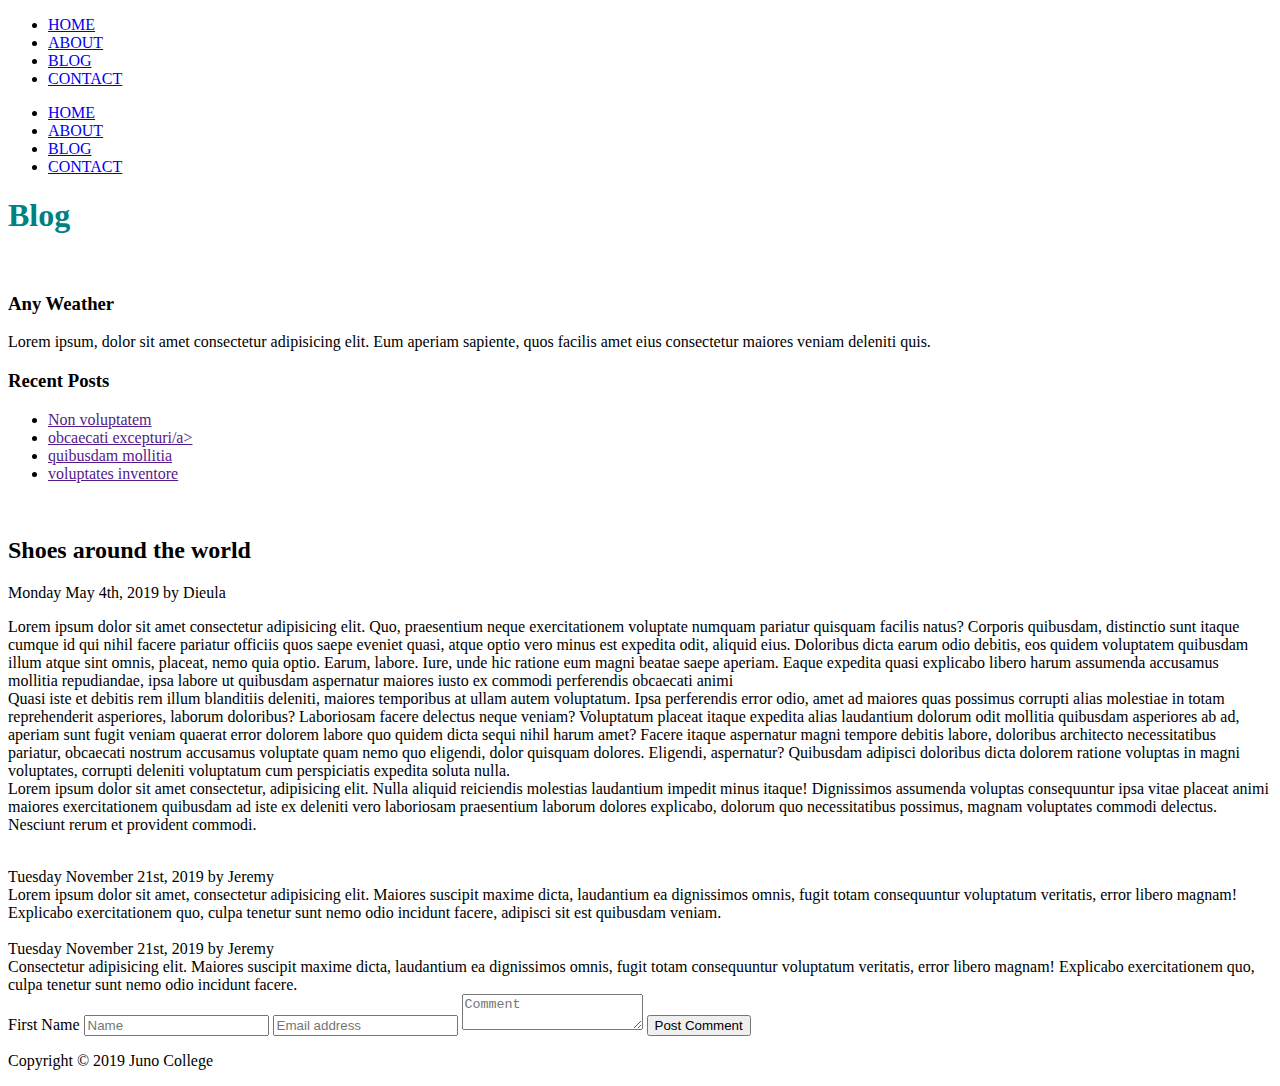
==== blog.html @ 59444d1b "HTML frame complete and several .scss added" ====
<!DOCTYPE html>
<html lang="en">
<head>
    <meta charset="UTF-8">
    <meta name="viewport" content="width=device-width, initial-scale=1.0">
    <link rel="stylesheet" href="styles\style.css">
    <title>Blog | Shoe Kloset</title>
</head>
<body>
    <header>

        <!-- desktop navigation bar -->
        <nav class="dt-nav">
            <ul>
                <li><a href="#0">HOME</a></li>
                <li><a href="#0">ABOUT</a></li>
                <li><a href="#0">BLOG</a></li>
                <li><a href="#0">CONTACT</a></li>
            </ul>
        </nav>
        <!-- mobile navigation bar -->
        <nav class="mb-nav">
            <ul>
                <li><a href="#0">HOME</a></li>
                <li><a href="#0">ABOUT</a></li>
                <li><a href="#0">BLOG</a></li>
                <li><a href="#0">CONTACT</a></li>
            </ul>
        </nav>
        <h1>Blog</h1>
    </header>

    <aside>
        <img src="" alt="">
        <div class="side-posts">
            <h3>Any Weather</h3>
            <p>Lorem ipsum, dolor sit amet consectetur adipisicing elit. Eum aperiam sapiente, quos facilis amet eius consectetur maiores veniam deleniti quis.</p>
            <h3>Recent Posts</h3>
            <ul class="recent-posts">
                <li><a href="">Non voluptatem</a></li>
                <li><a href="">obcaecati excepturi/a></li>
                <li><a href="">quibusdam mollitia</a></li>
                <li><a href="">voluptates inventore</a></li>
            </ul>
        </div>
    </aside>

    <article>
        <img src="" alt="">
        <h2>Shoes around the world</h2>
        <p>Monday May 4th, 2019 by Dieula</p>
        <p>Lorem ipsum dolor sit amet consectetur adipisicing elit. Quo, praesentium neque exercitationem voluptate numquam pariatur quisquam facilis natus? Corporis quibusdam, distinctio sunt itaque cumque id qui nihil facere pariatur officiis quos saepe eveniet quasi, atque optio vero minus est expedita odit, aliquid eius. Doloribus dicta earum odio debitis, eos quidem voluptatem quibusdam illum atque sint omnis, placeat, nemo quia optio. Earum, labore. Iure, unde hic ratione eum magni beatae saepe aperiam. Eaque expedita quasi explicabo libero harum assumenda accusamus mollitia repudiandae, ipsa labore ut quibusdam aspernatur maiores iusto ex commodi perferendis obcaecati animi
        <br>
        Quasi iste et debitis rem illum blanditiis deleniti, maiores temporibus at ullam autem voluptatum. Ipsa perferendis error odio, amet ad maiores quas possimus corrupti alias molestiae in totam reprehenderit asperiores, laborum doloribus? Laboriosam facere delectus neque veniam? Voluptatum placeat itaque expedita alias laudantium dolorum odit mollitia quibusdam asperiores ab ad, aperiam sunt fugit veniam quaerat error dolorem labore quo quidem dicta sequi nihil harum amet? Facere itaque aspernatur magni tempore debitis labore, doloribus architecto necessitatibus pariatur, obcaecati nostrum accusamus voluptate quam nemo quo eligendi, dolor quisquam dolores. Eligendi, aspernatur? Quibusdam adipisci doloribus dicta dolorem ratione voluptas in magni voluptates, corrupti deleniti voluptatum cum perspiciatis expedita soluta nulla.
        <br>
        Lorem ipsum dolor sit amet consectetur, adipisicing elit. Nulla aliquid reiciendis molestias laudantium impedit minus itaque! Dignissimos assumenda voluptas consequuntur ipsa vitae placeat animi maiores exercitationem quibusdam ad iste ex deleniti vero laboriosam praesentium laborum dolores explicabo, dolorum quo necessitatibus possimus, magnam voluptates commodi delectus. Nesciunt rerum et provident commodi.</p>
    </article>

    <div class="comments-wrapper">
        <div class="comment-container">
            <div class="profile-pic">
                <img src="" alt="">
            </div>
            <div class="comment-info">Tuesday November 21st, 2019 by Jeremy</div>
            <div class="comment-content">Lorem ipsum dolor sit amet, consectetur adipisicing elit. Maiores suscipit maxime dicta, laudantium ea dignissimos omnis, fugit totam consequuntur voluptatum veritatis, error libero magnam! Explicabo exercitationem quo, culpa tenetur sunt nemo odio incidunt facere, adipisci sit est quibusdam veniam.</div>
        </div>
        <div class="comment-container">
            <div class="profile-pic">
                <img src="" alt="">
            </div>
            <div class="comment-info">Tuesday November 21st, 2019 by Jeremy</div>
            <div class="comment-content">Consectetur adipisicing elit. Maiores suscipit maxime
                dicta, laudantium ea dignissimos omnis, fugit totam consequuntur voluptatum veritatis, error libero magnam!
                Explicabo exercitationem quo, culpa tenetur sunt nemo odio incidunt facere.
            </div>
        </div>
    </div>

    <div class="post-comment">
        <form action="submit" class="posting">
            <label for="name">First Name</label>
            <input type="text" name="name" placeholder="Name" id="name">
            <input type="email" placeholder="Email address">
            <textarea name="comment-write" id="comment-writes" placeholder="Comment"></textarea>
            <button type="submit">Post Comment</button>
        </form>
    </div>


    <footer>
        <p>Copyright © 2019 Juno College</p>
    </footer>

</body>
</html>
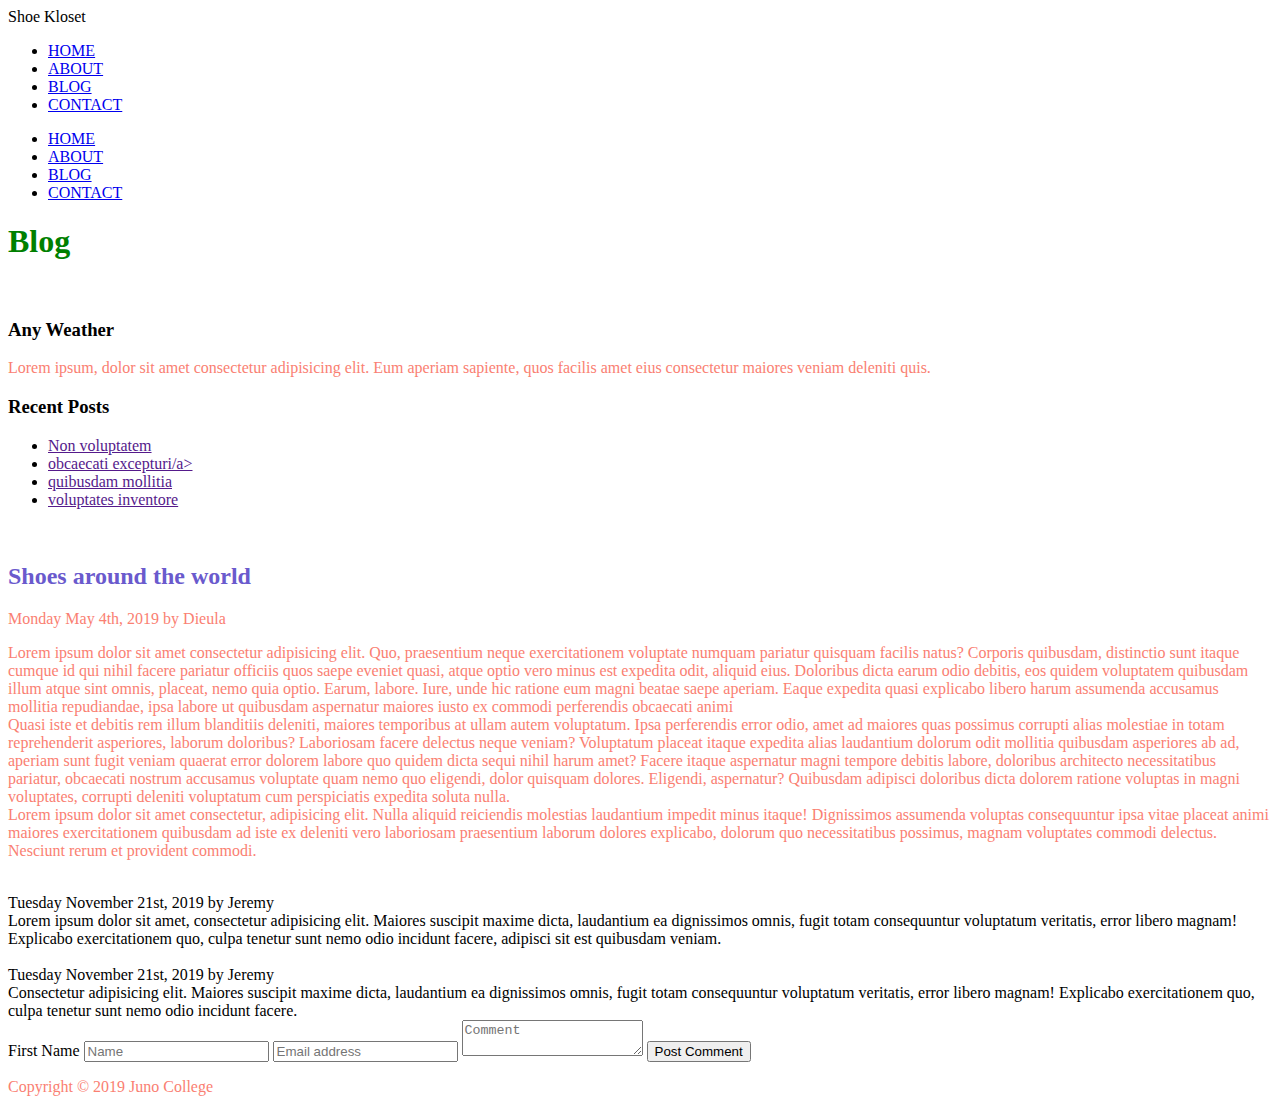
==== commit 891986c3: "partials added" ====
--- a/blog.html
+++ b/blog.html
@@ -8,26 +8,28 @@
 </head>
 <body>
     <header>
-
-        <!-- desktop navigation bar -->
-        <nav class="dt-nav">
-            <ul>
-                <li><a href="#0">HOME</a></li>
-                <li><a href="#0">ABOUT</a></li>
-                <li><a href="#0">BLOG</a></li>
-                <li><a href="#0">CONTACT</a></li>
-            </ul>
-        </nav>
-        <!-- mobile navigation bar -->
-        <nav class="mb-nav">
-            <ul>
-                <li><a href="#0">HOME</a></li>
-                <li><a href="#0">ABOUT</a></li>
-                <li><a href="#0">BLOG</a></li>
-                <li><a href="#0">CONTACT</a></li>
-            </ul>
-        </nav>
-        <h1>Blog</h1>
+        <div class="blog-background">
+            <div class="logo">Shoe Kloset</div>
+            <!-- desktop navigation bar -->
+            <nav class="dt-nav">
+                <ul>
+                    <li><a href="#0">HOME</a></li>
+                    <li><a href="#0">ABOUT</a></li>
+                    <li><a href="#0">BLOG</a></li>
+                    <li><a href="#0">CONTACT</a></li>
+                </ul>
+            </nav>
+            <!-- mobile navigation bar -->
+            <nav class="mb-nav">
+                <ul>
+                    <li><a href="#0">HOME</a></li>
+                    <li><a href="#0">ABOUT</a></li>
+                    <li><a href="#0">BLOG</a></li>
+                    <li><a href="#0">CONTACT</a></li>
+                </ul>
+            </nav>
+            <h1>Blog</h1>
+        </div>
     </header>
 
     <aside>
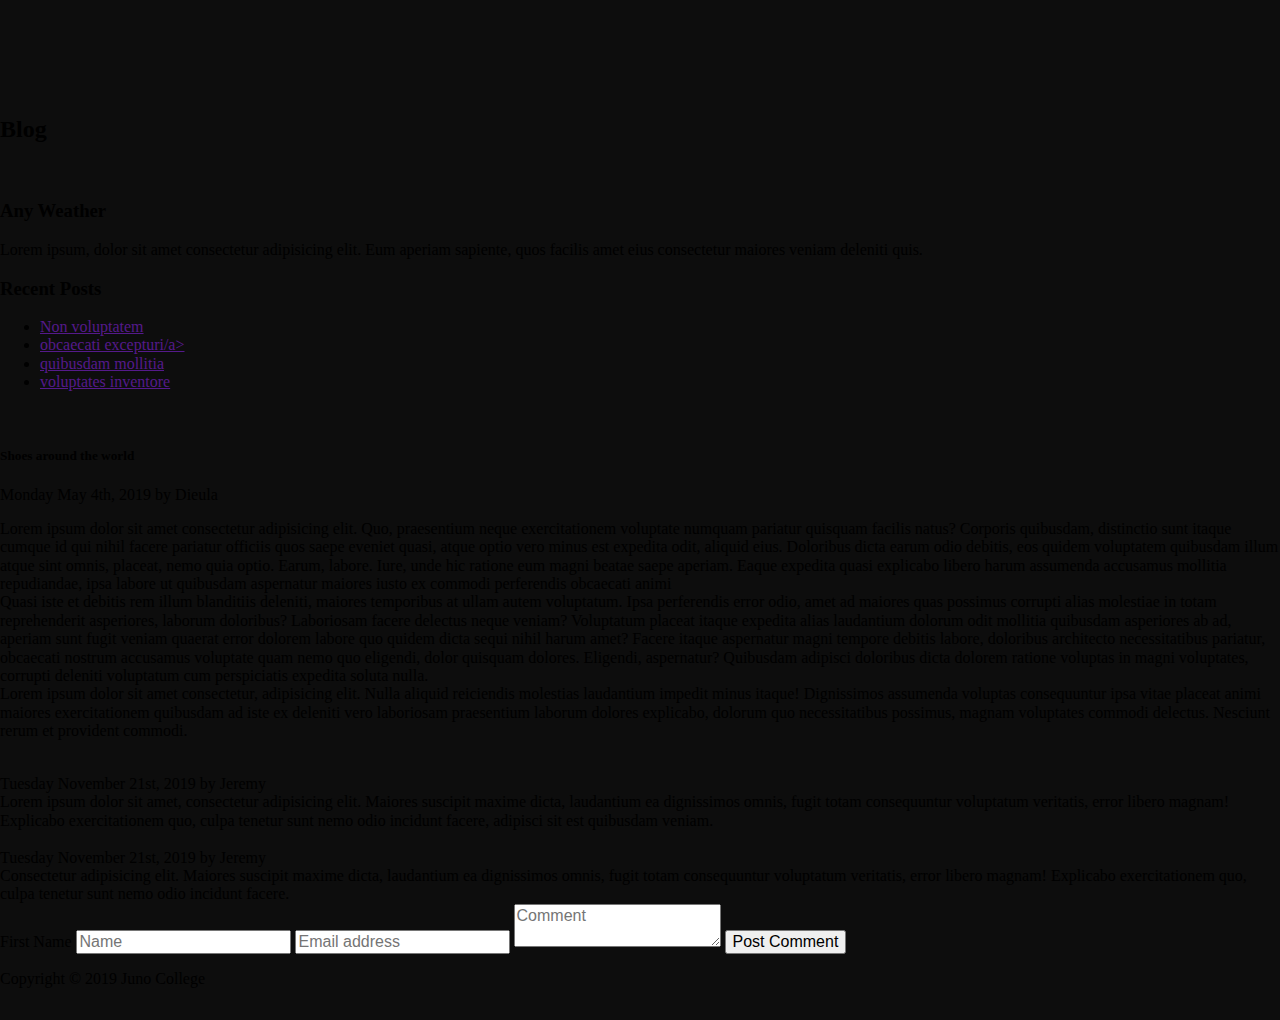
==== commit 4455d076: "navbar for pc completed, home css in progress, and more mixins!" ====
--- a/blog.html
+++ b/blog.html
@@ -4,6 +4,8 @@
     <meta charset="UTF-8">
     <meta name="viewport" content="width=device-width, initial-scale=1.0">
     <link rel="stylesheet" href="styles\style.css">
+    <link href="https://fonts.googleapis.com/css2?family=Lato:wght@300;400;700&family=Pompiere&display=swap"
+        rel="stylesheet">
     <title>Blog | Shoe Kloset</title>
 </head>
 <body>
@@ -28,7 +30,7 @@
                     <li><a href="#0">CONTACT</a></li>
                 </ul>
             </nav>
-            <h1>Blog</h1>
+            <h2>Blog</h2>
         </div>
     </header>
 
@@ -49,7 +51,7 @@
 
     <article>
         <img src="" alt="">
-        <h2>Shoes around the world</h2>
+        <h5>Shoes around the world</h5>
         <p>Monday May 4th, 2019 by Dieula</p>
         <p>Lorem ipsum dolor sit amet consectetur adipisicing elit. Quo, praesentium neque exercitationem voluptate numquam pariatur quisquam facilis natus? Corporis quibusdam, distinctio sunt itaque cumque id qui nihil facere pariatur officiis quos saepe eveniet quasi, atque optio vero minus est expedita odit, aliquid eius. Doloribus dicta earum odio debitis, eos quidem voluptatem quibusdam illum atque sint omnis, placeat, nemo quia optio. Earum, labore. Iure, unde hic ratione eum magni beatae saepe aperiam. Eaque expedita quasi explicabo libero harum assumenda accusamus mollitia repudiandae, ipsa labore ut quibusdam aspernatur maiores iusto ex commodi perferendis obcaecati animi
         <br>
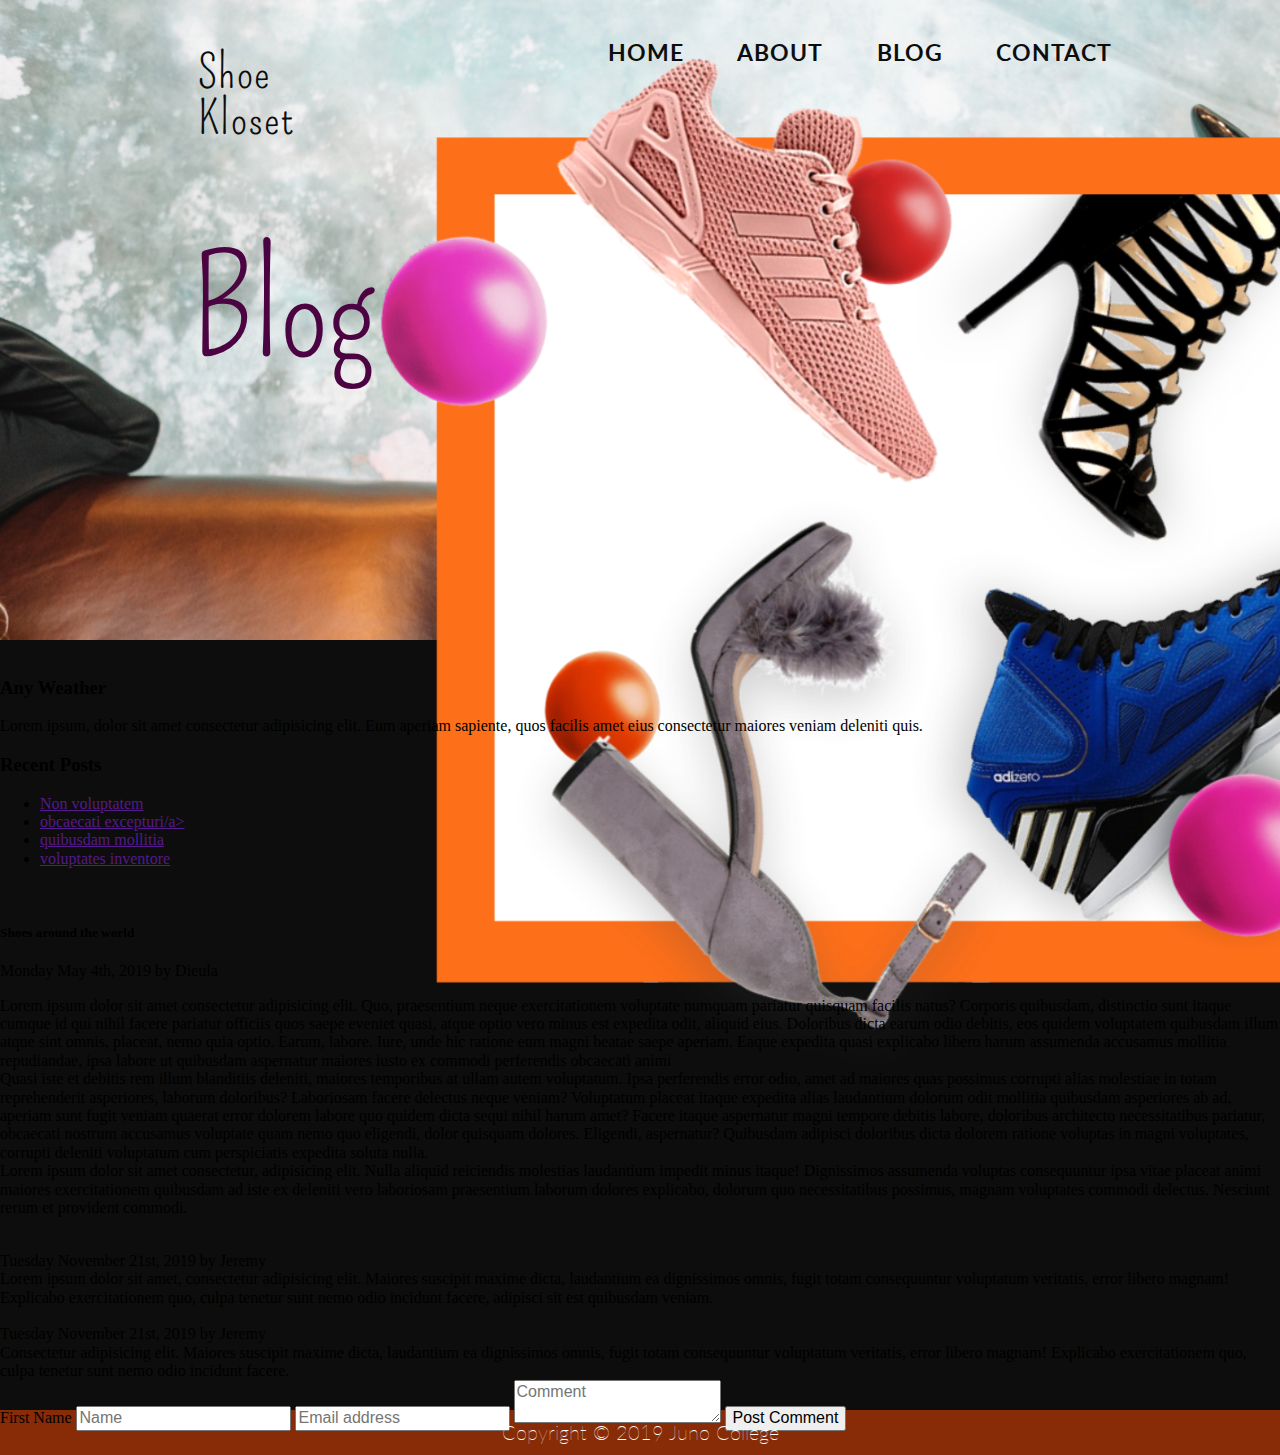
==== commit bafa854e: "home desktop ver. is finished" ====
--- a/blog.html
+++ b/blog.html
@@ -11,7 +11,7 @@
 <body>
     <header>
         <div class="blog-background">
-            <div class="logo">Shoe Kloset</div>
+
             <!-- desktop navigation bar -->
             <nav class="dt-nav">
                 <ul>
@@ -30,7 +30,11 @@
                     <li><a href="#0">CONTACT</a></li>
                 </ul>
             </nav>
-            <h2>Blog</h2>
+            <div href="#index.html" class="logo">Shoe<br>Kloset</div>
+            <h1>Blog</h1>
+            <div class="home-box-header">
+                <img src="shoe-kloset/home-box-header.png" alt="4 different types of shoes on display.">
+            </div>
         </div>
     </header>
 
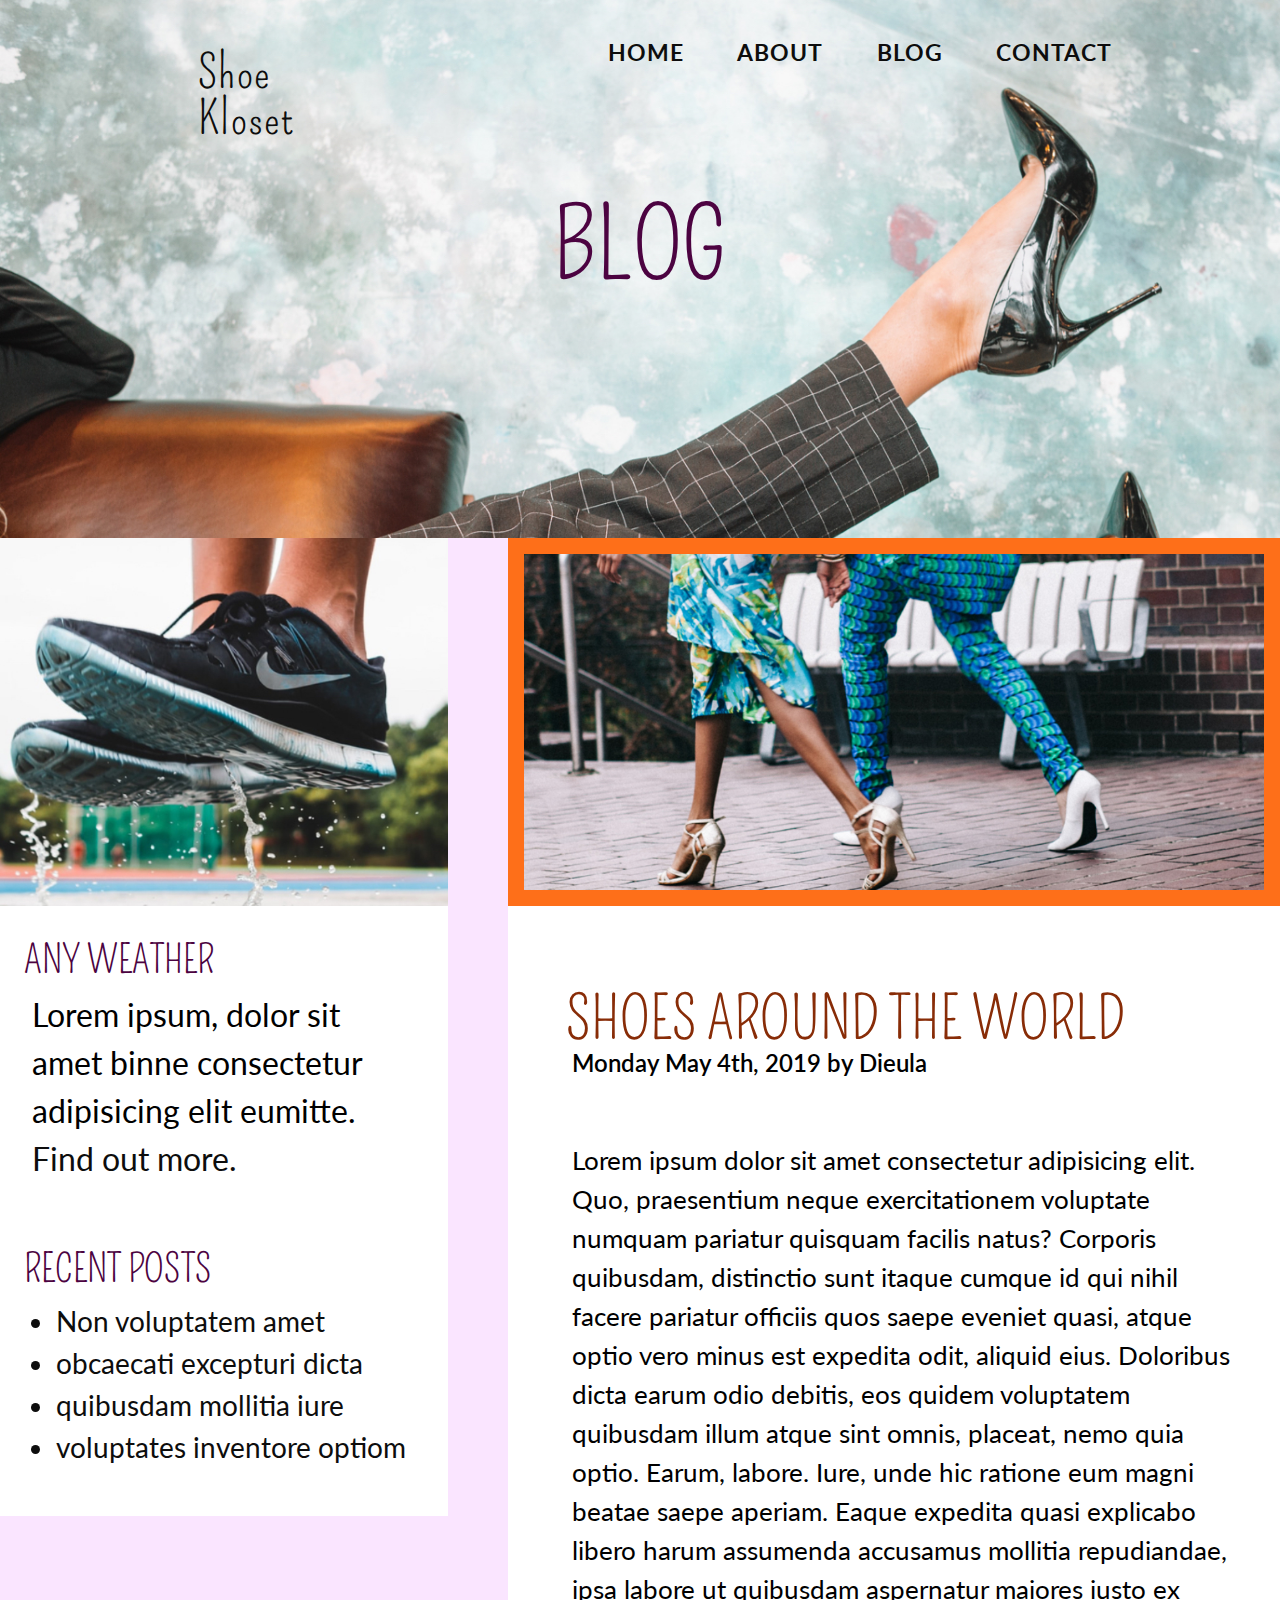
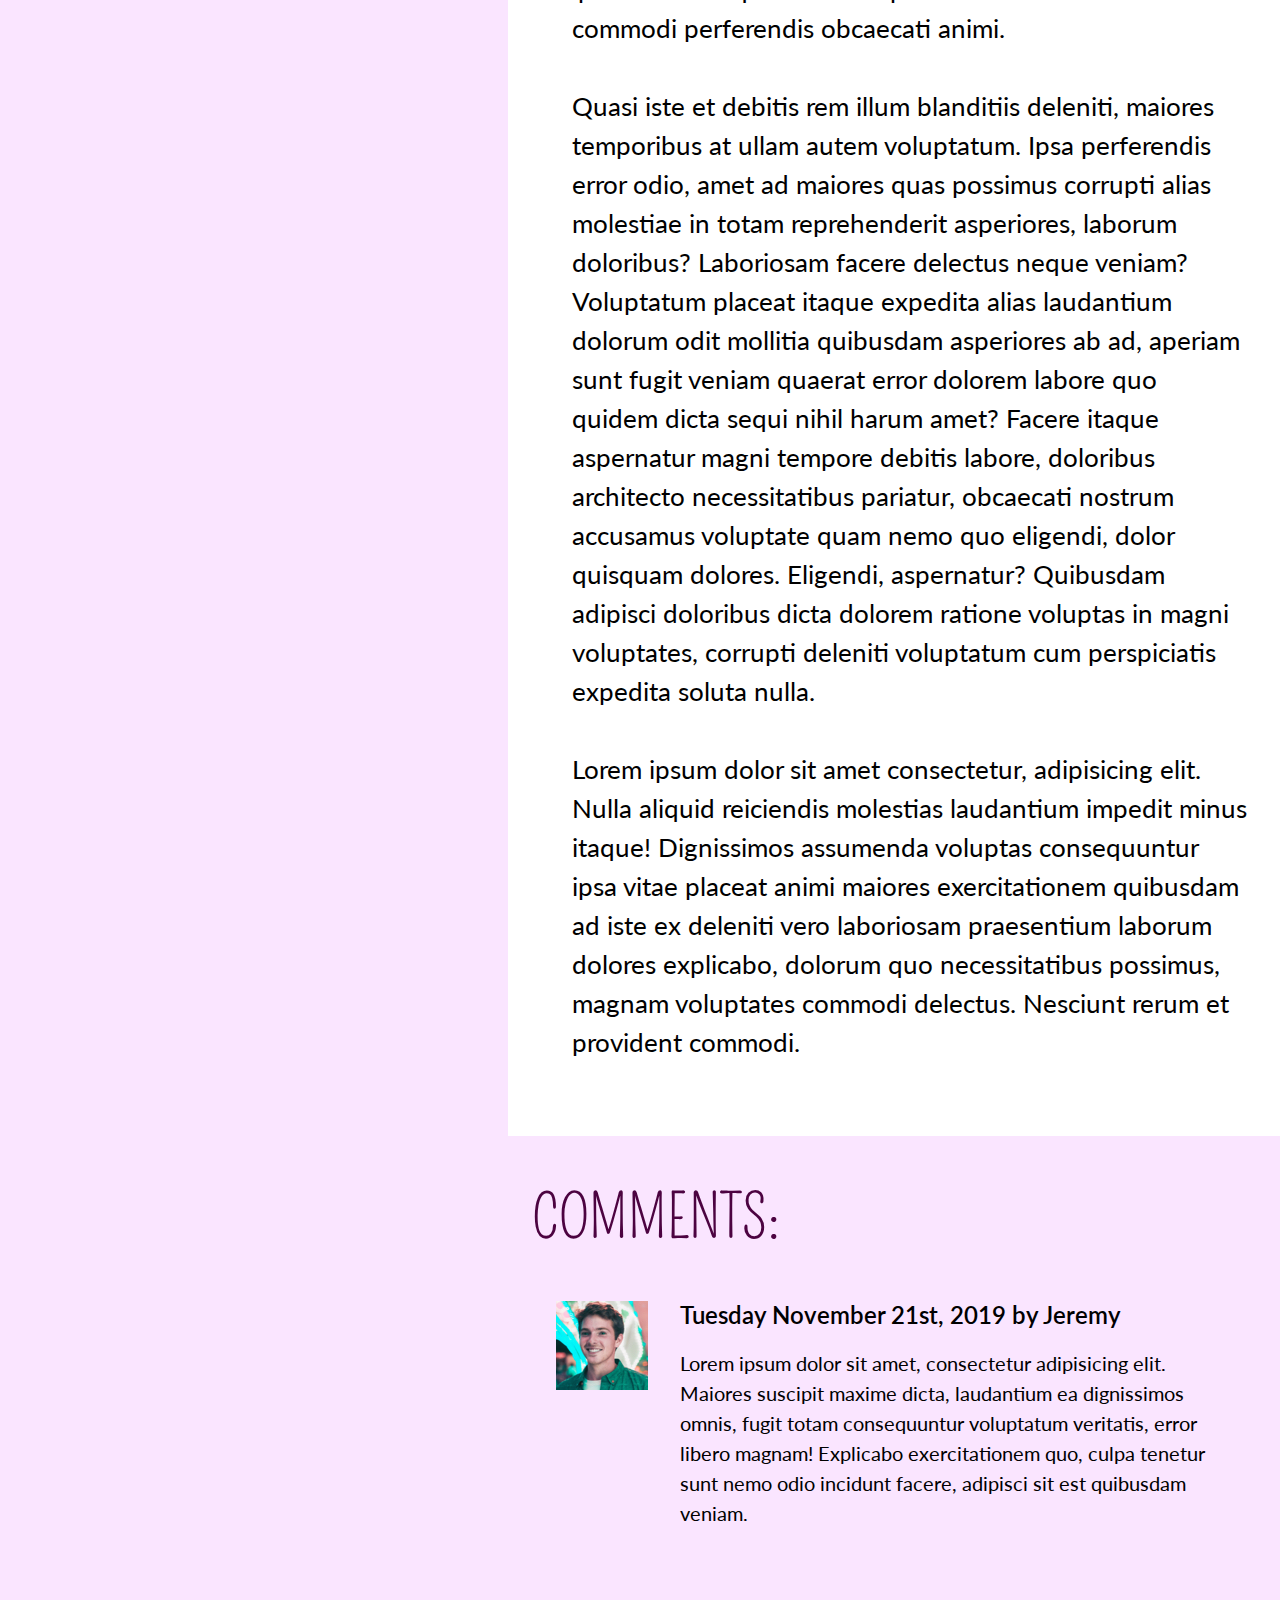
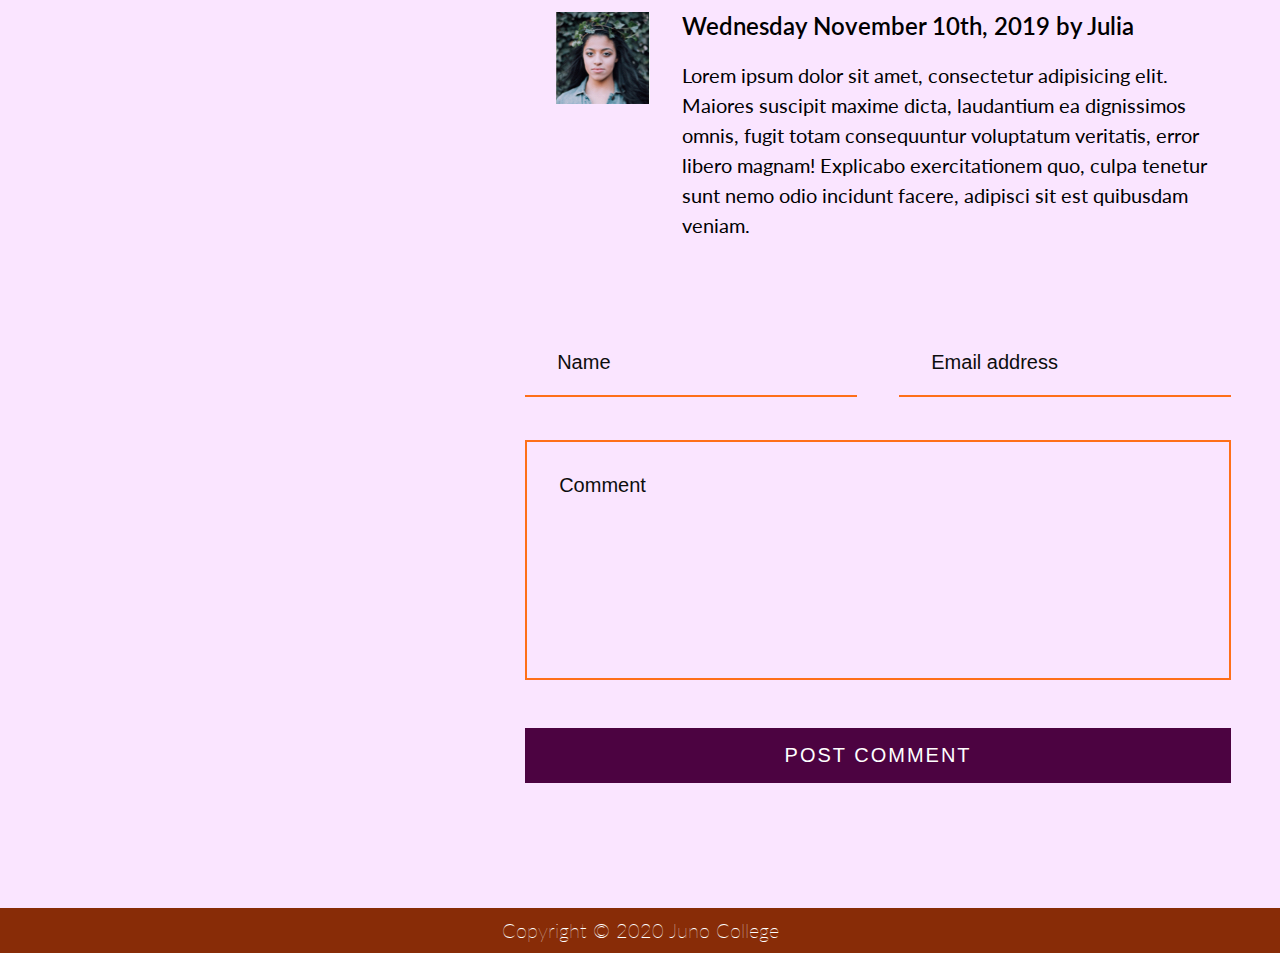
==== commit 12aed3c3: "contact page and blog page complete" ====
--- a/blog.html
+++ b/blog.html
@@ -1,5 +1,6 @@
 <!DOCTYPE html>
 <html lang="en">
+
 <head>
     <meta charset="UTF-8">
     <meta name="viewport" content="width=device-width, initial-scale=1.0">
@@ -8,6 +9,7 @@
         rel="stylesheet">
     <title>Blog | Shoe Kloset</title>
 </head>
+
 <body>
     <header>
         <div class="blog-background">
@@ -21,8 +23,9 @@
                     <li><a href="#0">CONTACT</a></li>
                 </ul>
             </nav>
-            <!-- mobile navigation bar -->
-            <nav class="mb-nav">
+
+            <div class="sticky-bar">
+                <nav class="mb-nav">
                 <ul>
                     <li><a href="#0">HOME</a></li>
                     <li><a href="#0">ABOUT</a></li>
@@ -30,74 +33,136 @@
                     <li><a href="#0">CONTACT</a></li>
                 </ul>
             </nav>
+            </div>
+            <!-- mobile navigation bar -->
+            
             <div href="#index.html" class="logo">Shoe<br>Kloset</div>
             <h1>Blog</h1>
-            <div class="home-box-header">
-                <img src="shoe-kloset/home-box-header.png" alt="4 different types of shoes on display.">
+            <div class="blog-box-header">
+                <img src="shoe-kloset/blog-post-image.jpg" alt="Two people wearing white high heels walking.">
             </div>
         </div>
     </header>
 
-    <aside>
-        <img src="" alt="">
-        <div class="side-posts">
-            <h3>Any Weather</h3>
-            <p>Lorem ipsum, dolor sit amet consectetur adipisicing elit. Eum aperiam sapiente, quos facilis amet eius consectetur maiores veniam deleniti quis.</p>
-            <h3>Recent Posts</h3>
-            <ul class="recent-posts">
-                <li><a href="">Non voluptatem</a></li>
-                <li><a href="">obcaecati excepturi/a></li>
-                <li><a href="">quibusdam mollitia</a></li>
-                <li><a href="">voluptates inventore</a></li>
-            </ul>
-        </div>
-    </aside>
 
-    <article>
-        <img src="" alt="">
-        <h5>Shoes around the world</h5>
-        <p>Monday May 4th, 2019 by Dieula</p>
-        <p>Lorem ipsum dolor sit amet consectetur adipisicing elit. Quo, praesentium neque exercitationem voluptate numquam pariatur quisquam facilis natus? Corporis quibusdam, distinctio sunt itaque cumque id qui nihil facere pariatur officiis quos saepe eveniet quasi, atque optio vero minus est expedita odit, aliquid eius. Doloribus dicta earum odio debitis, eos quidem voluptatem quibusdam illum atque sint omnis, placeat, nemo quia optio. Earum, labore. Iure, unde hic ratione eum magni beatae saepe aperiam. Eaque expedita quasi explicabo libero harum assumenda accusamus mollitia repudiandae, ipsa labore ut quibusdam aspernatur maiores iusto ex commodi perferendis obcaecati animi
-        <br>
-        Quasi iste et debitis rem illum blanditiis deleniti, maiores temporibus at ullam autem voluptatum. Ipsa perferendis error odio, amet ad maiores quas possimus corrupti alias molestiae in totam reprehenderit asperiores, laborum doloribus? Laboriosam facere delectus neque veniam? Voluptatum placeat itaque expedita alias laudantium dolorum odit mollitia quibusdam asperiores ab ad, aperiam sunt fugit veniam quaerat error dolorem labore quo quidem dicta sequi nihil harum amet? Facere itaque aspernatur magni tempore debitis labore, doloribus architecto necessitatibus pariatur, obcaecati nostrum accusamus voluptate quam nemo quo eligendi, dolor quisquam dolores. Eligendi, aspernatur? Quibusdam adipisci doloribus dicta dolorem ratione voluptas in magni voluptates, corrupti deleniti voluptatum cum perspiciatis expedita soluta nulla.
-        <br>
-        Lorem ipsum dolor sit amet consectetur, adipisicing elit. Nulla aliquid reiciendis molestias laudantium impedit minus itaque! Dignissimos assumenda voluptas consequuntur ipsa vitae placeat animi maiores exercitationem quibusdam ad iste ex deleniti vero laboriosam praesentium laborum dolores explicabo, dolorum quo necessitatibus possimus, magnam voluptates commodi delectus. Nesciunt rerum et provident commodi.</p>
-    </article>
 
-    <div class="comments-wrapper">
-        <div class="comment-container">
-            <div class="profile-pic">
-                <img src="" alt="">
+    <div class="content-container">
+        <img src="shoe-kloset/sidebar-image.jpg" class="run-img1" alt="A pair of running shoes.">
+        <aside>
+            <div class="texts">
+                <!-- Mobile image -->
+                <img src="shoe-kloset/sidebar-image.jpg" class="run-img2" alt="A pair of running shoes.">
+                <h2>Any Weather</h2>
+                <p>Lorem ipsum, dolor sit amet binne consectetur adipisicing elit eumitte. <a href=""> Find out
+                        more.</a></p>
+                <h2>Recent Posts</h2>
+                <ul class="recent-posts">
+                    <li><a href="">Non voluptatem amet</a></li>
+                    <li><a href="">obcaecati excepturi dicta</a></li>
+                    <li><a href="">quibusdam mollitia iure</a></li>
+                    <li><a href="">voluptates inventore optiom</a></li>
+                </ul>
             </div>
-            <div class="comment-info">Tuesday November 21st, 2019 by Jeremy</div>
-            <div class="comment-content">Lorem ipsum dolor sit amet, consectetur adipisicing elit. Maiores suscipit maxime dicta, laudantium ea dignissimos omnis, fugit totam consequuntur voluptatum veritatis, error libero magnam! Explicabo exercitationem quo, culpa tenetur sunt nemo odio incidunt facere, adipisci sit est quibusdam veniam.</div>
-        </div>
-        <div class="comment-container">
-            <div class="profile-pic">
-                <img src="" alt="">
+        </aside>
+
+
+        <article>
+            <div class="article-container">
+                <img src="shoe-kloset/blog-post-image.jpg" alt="Two people wearing white high heels walking.">
+                <h3>Shoes around the world</h3>
+                <p>Monday May 4th, 2019 by Dieula</p>
+                <p>Lorem ipsum dolor sit amet consectetur adipisicing elit. Quo, praesentium neque exercitationem
+                    voluptate numquam pariatur quisquam facilis natus? Corporis quibusdam, distinctio sunt itaque cumque
+                    id qui nihil facere pariatur officiis quos saepe eveniet quasi, atque optio vero minus est expedita
+                    odit, aliquid eius. Doloribus dicta earum odio debitis, eos quidem voluptatem quibusdam illum atque
+                    sint omnis, placeat, nemo quia optio. Earum, labore. Iure, unde hic ratione eum magni beatae saepe
+                    aperiam. Eaque expedita quasi explicabo libero harum assumenda accusamus mollitia repudiandae, ipsa
+                    labore ut quibusdam aspernatur maiores iusto ex commodi perferendis obcaecati animi.
+                    <br>
+                    <br>
+                    Quasi iste et debitis rem illum blanditiis deleniti, maiores temporibus at ullam autem voluptatum.
+                    Ipsa perferendis error odio, amet ad maiores quas possimus corrupti alias molestiae in totam
+                    reprehenderit asperiores, laborum doloribus? Laboriosam facere delectus neque veniam? Voluptatum
+                    placeat itaque expedita alias laudantium dolorum odit mollitia quibusdam asperiores ab ad, aperiam
+                    sunt fugit veniam quaerat error dolorem labore quo quidem dicta sequi nihil harum amet? Facere
+                    itaque aspernatur magni tempore debitis labore, doloribus architecto necessitatibus pariatur,
+                    obcaecati nostrum accusamus voluptate quam nemo quo eligendi, dolor quisquam dolores. Eligendi,
+                    aspernatur? Quibusdam adipisci doloribus dicta dolorem ratione voluptas in magni voluptates,
+                    corrupti deleniti voluptatum cum perspiciatis expedita soluta nulla.
+                    <br>
+                    <br>
+                    Lorem ipsum dolor sit amet consectetur, adipisicing elit. Nulla aliquid reiciendis molestias
+                    laudantium impedit minus itaque! Dignissimos assumenda voluptas consequuntur ipsa vitae placeat
+                    animi maiores exercitationem quibusdam ad iste ex deleniti vero laboriosam praesentium laborum
+                    dolores explicabo, dolorum quo necessitatibus possimus, magnam voluptates commodi delectus. Nesciunt
+                    rerum et provident commodi.</p>
             </div>
-            <div class="comment-info">Tuesday November 21st, 2019 by Jeremy</div>
-            <div class="comment-content">Consectetur adipisicing elit. Maiores suscipit maxime
-                dicta, laudantium ea dignissimos omnis, fugit totam consequuntur voluptatum veritatis, error libero magnam!
-                Explicabo exercitationem quo, culpa tenetur sunt nemo odio incidunt facere.
+            <h4>COMMENTS:</h4>
+            <div class="comment-container">
+                <img src="shoe-kloset/comment-1.jpg" alt="Comment profile picture">
+
+                <div class="comments">
+                    <p>Tuesday November 21st, 2019 by Jeremy</p>
+                    <p>Lorem ipsum dolor sit amet, consectetur adipisicing elit. Maiores
+                    suscipit maxime dicta, laudantium ea dignissimos omnis, fugit totam consequuntur voluptatum
+                    veritatis, error libero magnam! Explicabo exercitationem quo, culpa tenetur sunt nemo odio
+                    incidunt facere, adipisci sit est quibusdam veniam.</p>
+                </div>
             </div>
-        </div>
-    </div>
 
-    <div class="post-comment">
-        <form action="submit" class="posting">
-            <label for="name">First Name</label>
-            <input type="text" name="name" placeholder="Name" id="name">
-            <input type="email" placeholder="Email address">
-            <textarea name="comment-write" id="comment-writes" placeholder="Comment"></textarea>
-            <button type="submit">Post Comment</button>
-        </form>
+            <div class="comment-container">
+                <img src="shoe-kloset/comment-2.jpg" alt="Comment profile picture">
+
+                <div class="comments">
+                    <p>Wednesday November 10th, 2019 by Julia</p>
+                    <p>Lorem ipsum dolor sit amet, consectetur adipisicing elit. Maiores
+                    suscipit maxime dicta, laudantium ea dignissimos omnis, fugit totam consequuntur voluptatum
+                    veritatis, error libero magnam! Explicabo exercitationem quo, culpa tenetur sunt nemo odio
+                    incidunt facere, adipisci sit est quibusdam veniam.</p>
+                </div>
+            </div>
+
+            <div class="post-comment">
+                <form action="submit" class="posting">
+                    <fieldset class="info">
+                        <!-- Name input -->
+                        <label for="name" class="visually-hidden">First Name</label>
+                        <input type="text" required="true" name="name" placeholder="Name" id="name">
+
+                        <!-- Email input -->
+                        <label for="email" class="visually-hidden">Email address</label>
+                        <input type="email" placeholder="Email address" id="email">
+                    </fieldset>
+                
+                    <!-- Comment input -->
+                    <fieldset class="input">
+                        <label for="comments" class="visually-hidden">Type your comments here</label>
+                        <textarea name="comment-write" id="comment-write" required="true" placeholder="Comment"></textarea>
+                    
+                    <!-- Button -->
+                        <button type="submit">Post Comment</button>
+                        </fieldset>
+                </form>
+            </div>
+        </article>
+
+
     </div>
 
 
+
+
+
+
+
+
+
+
+
     <footer>
-        <p>Copyright © 2019 Juno College</p>
+        <p>Copyright © 2020 Juno College</p>
     </footer>
 
 </body>
+
 </html>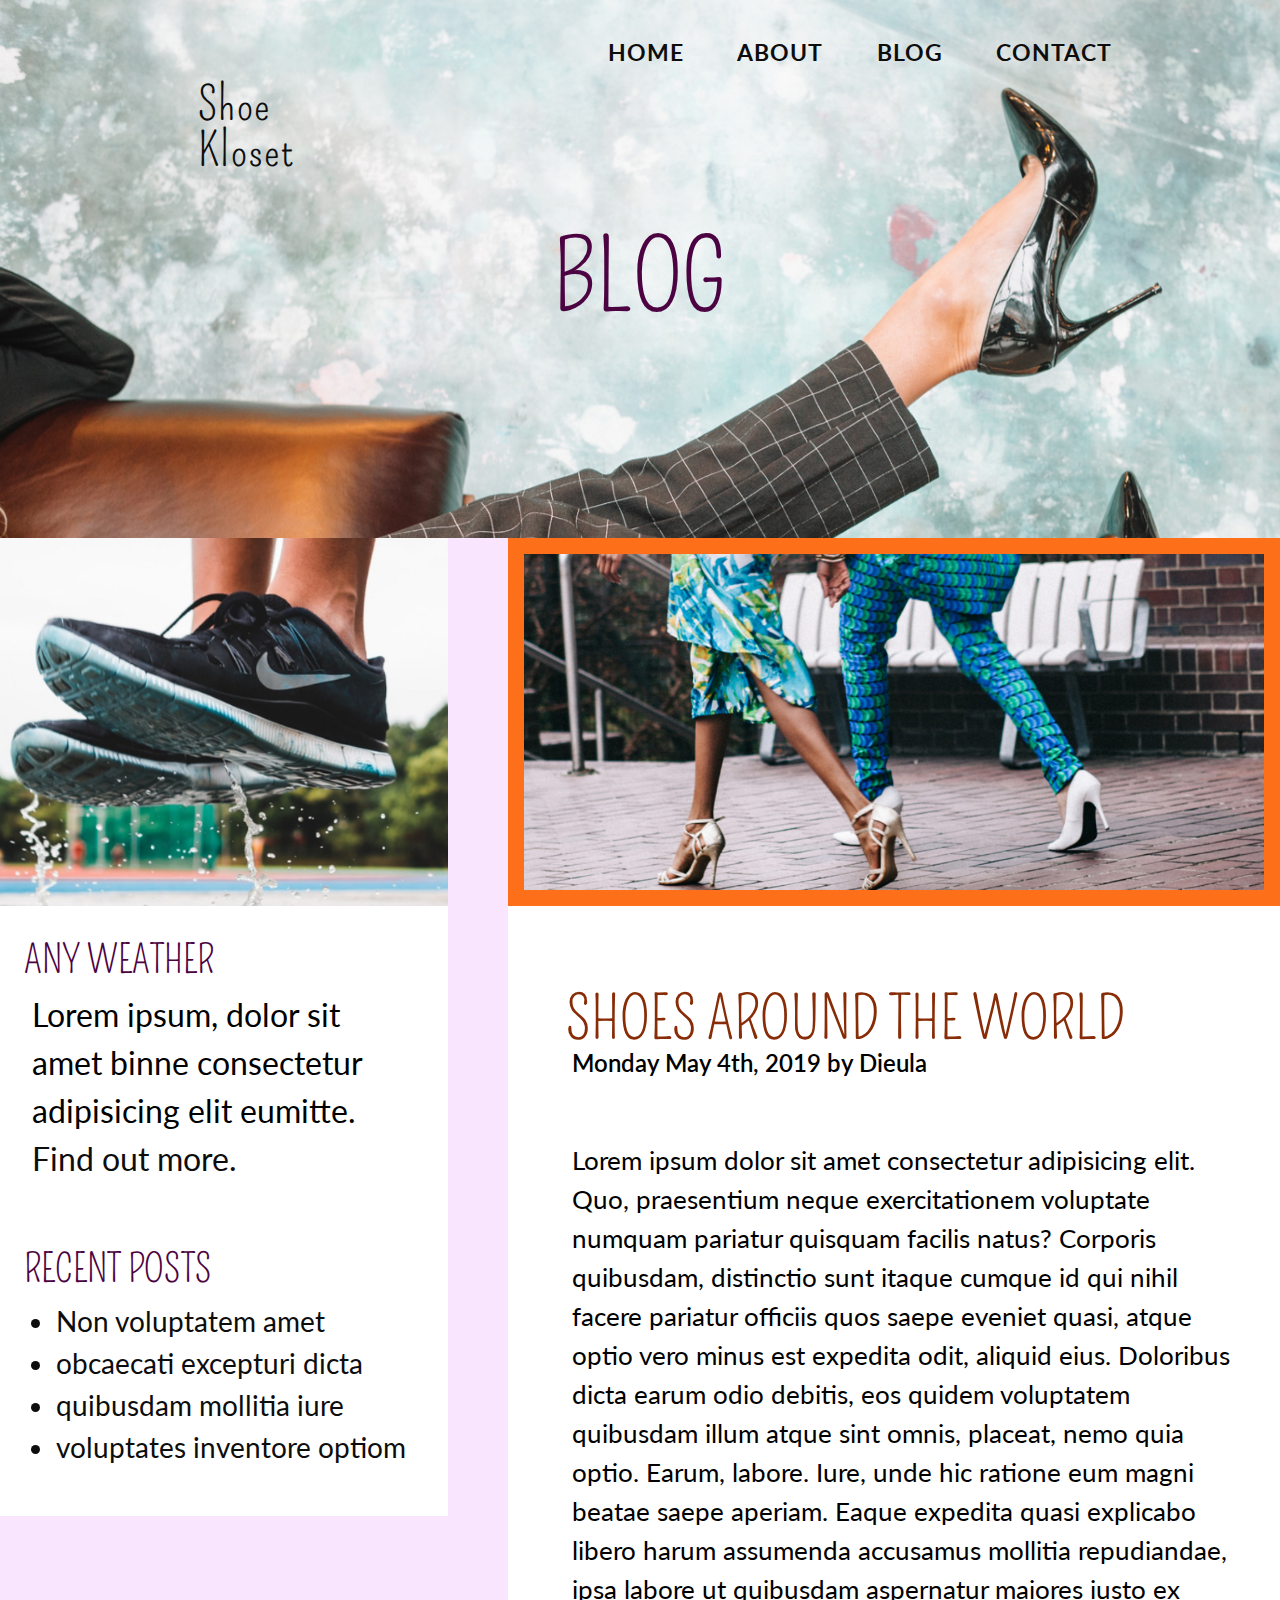
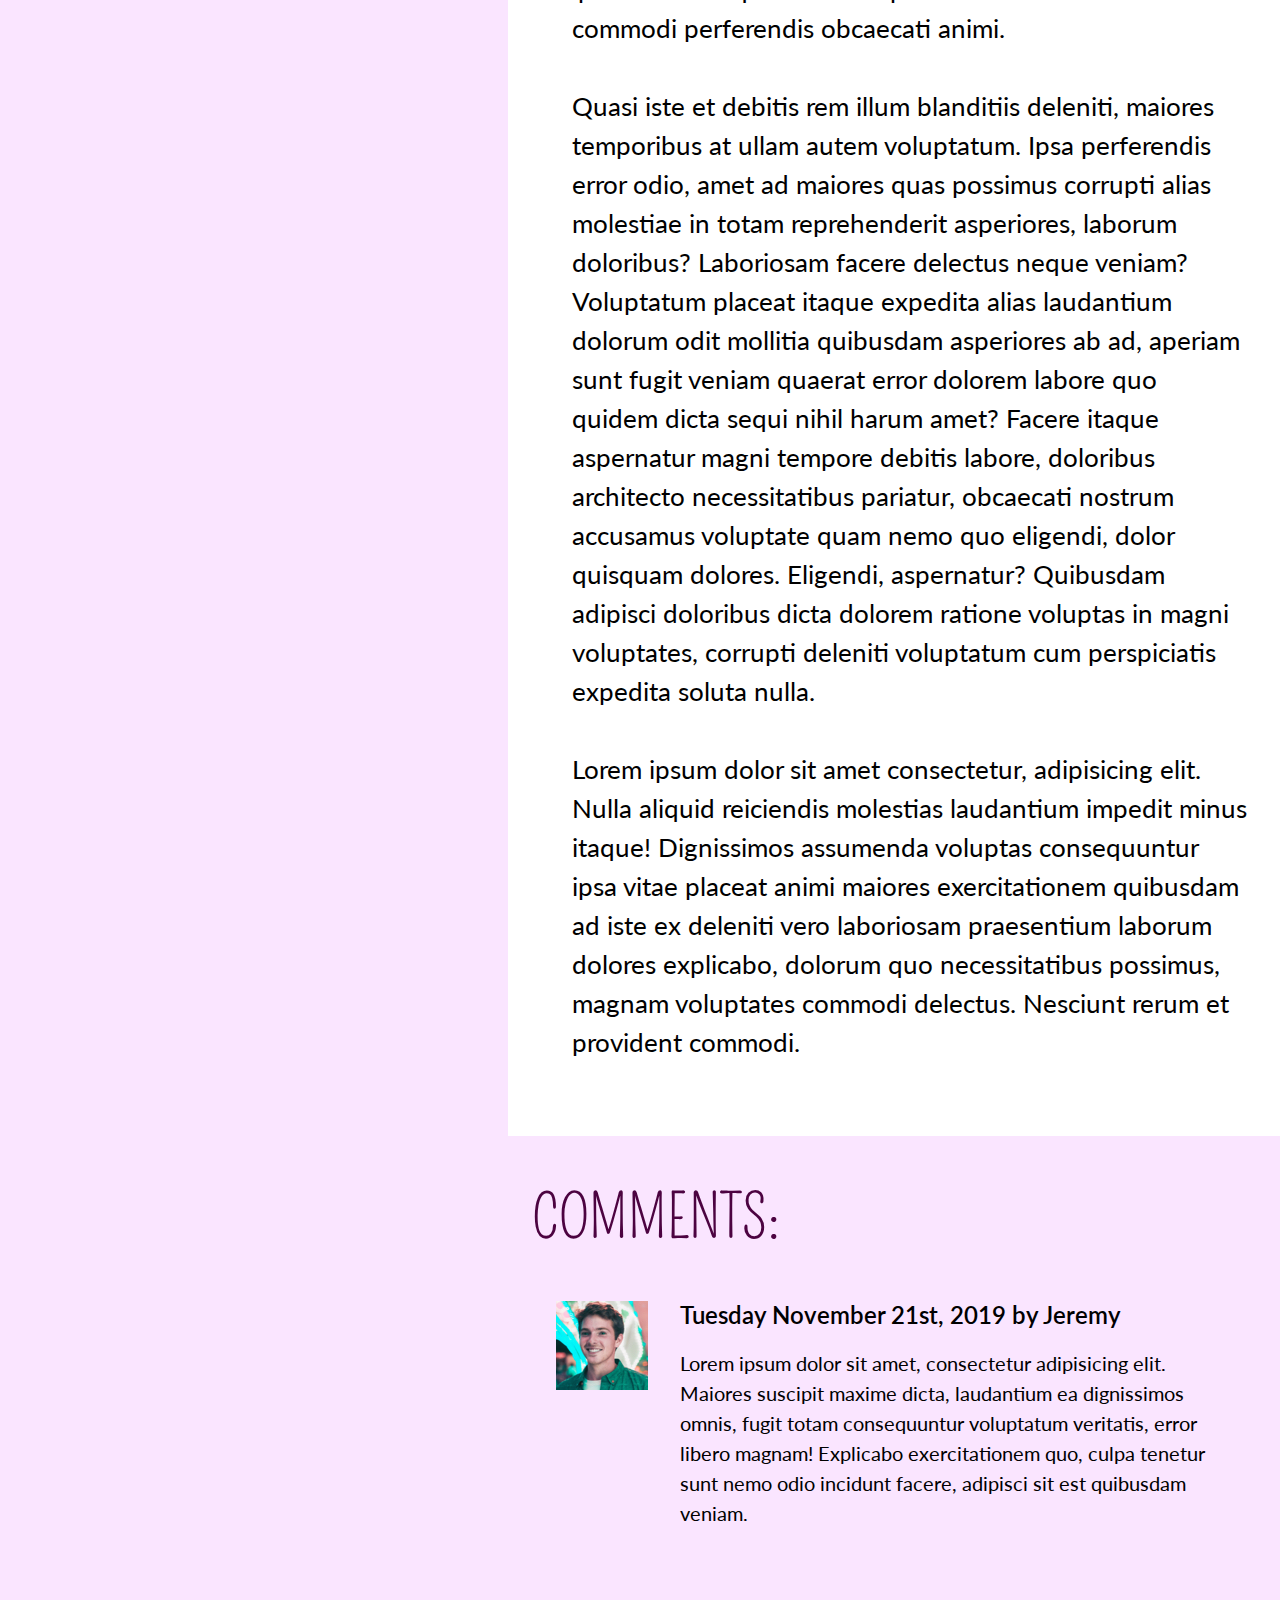
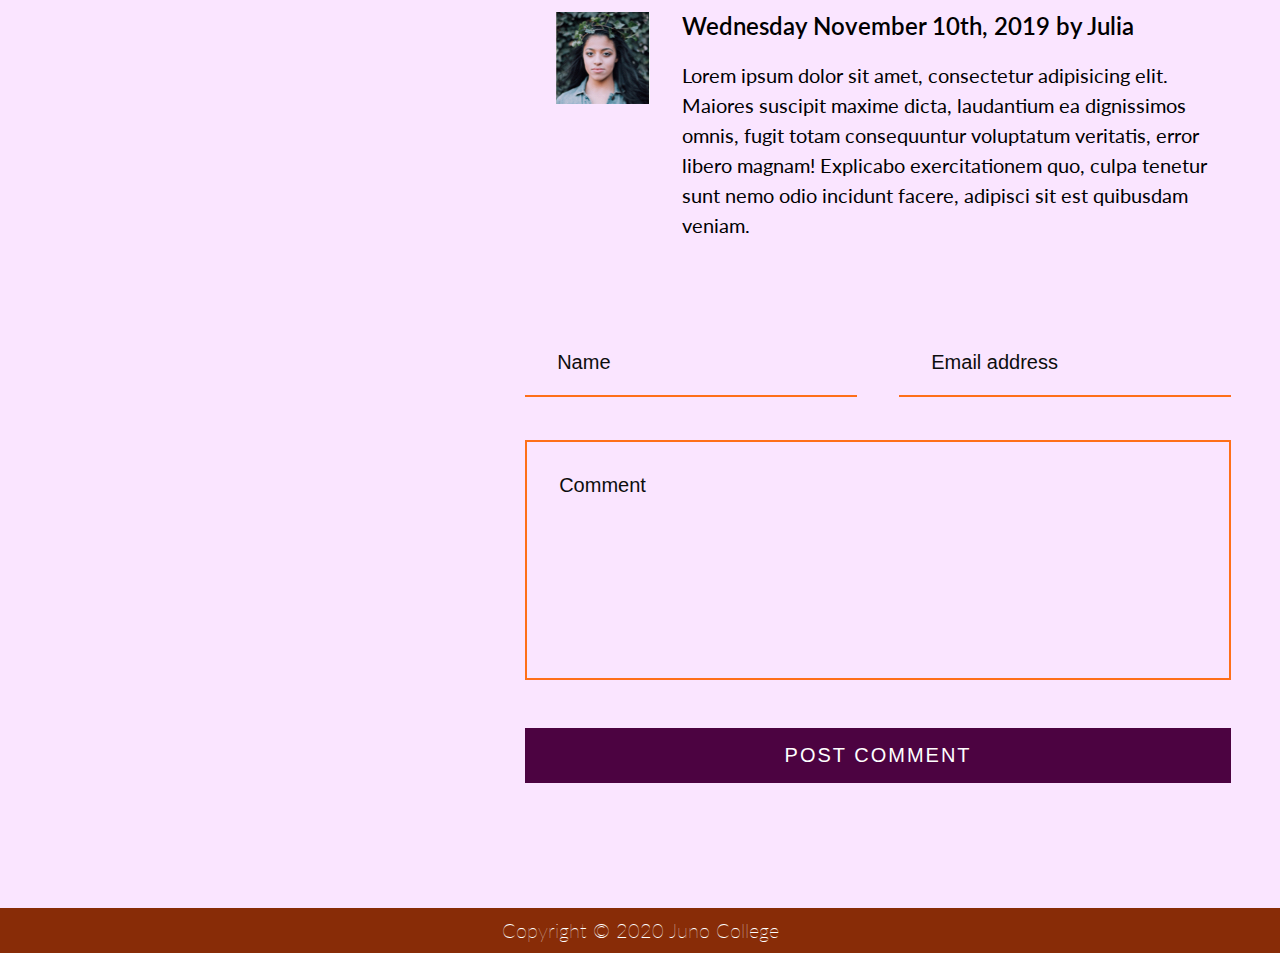
==== commit 85504307: "finished" ====
--- a/blog.html
+++ b/blog.html
@@ -15,28 +15,18 @@
         <div class="blog-background">
 
             <!-- desktop navigation bar -->
+            <div class="sticky-bar"></div>
             <nav class="dt-nav">
                 <ul>
-                    <li><a href="#0">HOME</a></li>
-                    <li><a href="#0">ABOUT</a></li>
-                    <li><a href="#0">BLOG</a></li>
-                    <li><a href="#0">CONTACT</a></li>
+                    <li><a href="index.html">HOME</a></li>
+                    <li><a href="index.html">ABOUT</a></li>
+                    <li><a href="blog.html">BLOG</a></li>
+                    <li><a href="contact.html">CONTACT</a></li>
                 </ul>
             </nav>
 
-            <div class="sticky-bar">
-                <nav class="mb-nav">
-                <ul>
-                    <li><a href="#0">HOME</a></li>
-                    <li><a href="#0">ABOUT</a></li>
-                    <li><a href="#0">BLOG</a></li>
-                    <li><a href="#0">CONTACT</a></li>
-                </ul>
-            </nav>
-            </div>
-            <!-- mobile navigation bar -->
-            
-            <div href="#index.html" class="logo">Shoe<br>Kloset</div>
+
+            <div class="logo">Shoe Kloset</div>
             <h1>Blog</h1>
             <div class="blog-box-header">
                 <img src="shoe-kloset/blog-post-image.jpg" alt="Two people wearing white high heels walking.">
@@ -57,10 +47,14 @@
                         more.</a></p>
                 <h2>Recent Posts</h2>
                 <ul class="recent-posts">
-                    <li><a href="">Non voluptatem amet</a></li>
-                    <li><a href="">obcaecati excepturi dicta</a></li>
-                    <li><a href="">quibusdam mollitia iure</a></li>
-                    <li><a href="">voluptates inventore optiom</a></li>
+                    <li><a href="https://www.youtube.com/watch?v=-fCo_bkUH5I&list=LL&index=1">Non voluptatem amet</a>
+                    </li>
+                    <li><a href="https://www.youtube.com/watch?v=-fCo_bkUH5I&list=LL&index=1">obcaecati excepturi
+                            dicta</a></li>
+                    <li><a href="https://www.youtube.com/watch?v=-fCo_bkUH5I&list=LL&index=1">quibusdam mollitia
+                            iure</a></li>
+                    <li><a href="https://www.youtube.com/watch?v=-fCo_bkUH5I&list=LL&index=1">voluptates inventore
+                            optiom</a></li>
                 </ul>
             </div>
         </aside>
@@ -104,9 +98,9 @@
                 <div class="comments">
                     <p>Tuesday November 21st, 2019 by Jeremy</p>
                     <p>Lorem ipsum dolor sit amet, consectetur adipisicing elit. Maiores
-                    suscipit maxime dicta, laudantium ea dignissimos omnis, fugit totam consequuntur voluptatum
-                    veritatis, error libero magnam! Explicabo exercitationem quo, culpa tenetur sunt nemo odio
-                    incidunt facere, adipisci sit est quibusdam veniam.</p>
+                        suscipit maxime dicta, laudantium ea dignissimos omnis, fugit totam consequuntur voluptatum
+                        veritatis, error libero magnam! Explicabo exercitationem quo, culpa tenetur sunt nemo odio
+                        incidunt facere, adipisci sit est quibusdam veniam.</p>
                 </div>
             </div>
 
@@ -116,9 +110,9 @@
                 <div class="comments">
                     <p>Wednesday November 10th, 2019 by Julia</p>
                     <p>Lorem ipsum dolor sit amet, consectetur adipisicing elit. Maiores
-                    suscipit maxime dicta, laudantium ea dignissimos omnis, fugit totam consequuntur voluptatum
-                    veritatis, error libero magnam! Explicabo exercitationem quo, culpa tenetur sunt nemo odio
-                    incidunt facere, adipisci sit est quibusdam veniam.</p>
+                        suscipit maxime dicta, laudantium ea dignissimos omnis, fugit totam consequuntur voluptatum
+                        veritatis, error libero magnam! Explicabo exercitationem quo, culpa tenetur sunt nemo odio
+                        incidunt facere, adipisci sit est quibusdam veniam.</p>
                 </div>
             </div>
 
@@ -133,15 +127,16 @@
                         <label for="email" class="visually-hidden">Email address</label>
                         <input type="email" placeholder="Email address" id="email">
                     </fieldset>
-                
+
                     <!-- Comment input -->
                     <fieldset class="input">
                         <label for="comments" class="visually-hidden">Type your comments here</label>
-                        <textarea name="comment-write" id="comment-write" required="true" placeholder="Comment"></textarea>
-                    
-                    <!-- Button -->
+                        <textarea name="comment-write" id="comment-write" required="true"
+                            placeholder="Comment"></textarea>
+
+                        <!-- Button -->
                         <button type="submit">Post Comment</button>
-                        </fieldset>
+                    </fieldset>
                 </form>
             </div>
         </article>
@@ -160,7 +155,7 @@
 
 
     <footer>
-        <p>Copyright © 2020 Juno College</p>
+        <p><a href="https://junocollege.com/">Copyright © 2020 Juno College</a></p>
     </footer>
 
 </body>
